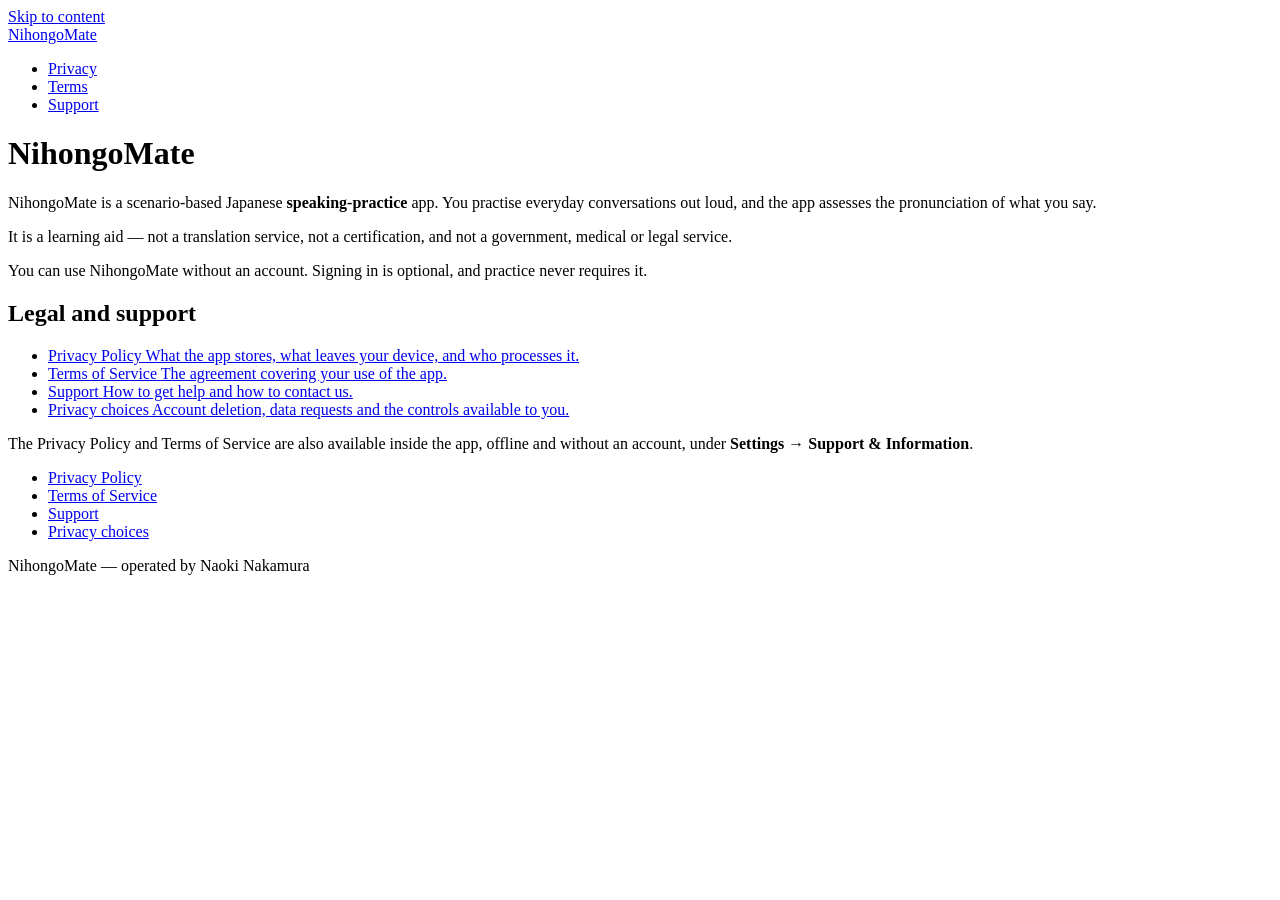
==== docs/index.html @ f735fbd3 "chore: prepare GitHub Pages source" ====
<!doctype html>
<html lang="en">
  <head>
    <meta charset="utf-8" />
    <meta name="viewport" content="width=device-width, initial-scale=1" />
    <title>NihongoMate — Japanese speaking practice</title>
    <meta
      name="description"
      content="NihongoMate is a scenario-based Japanese speaking-practice app. Read our Privacy Policy, Terms of Service, support information and privacy choices."
    />
    <link rel="canonical" href="https://nihongomate.com/" />
    <link rel="stylesheet" href="/assets/site.css" />
  </head>
  <body>
    <a class="skip-link" href="#main">Skip to content</a>

    <header class="site-header">
      <div class="wrap">
        <a class="brand" href="/">NihongoMate</a>
        <nav class="site-nav" aria-label="Primary">
          <ul>
            <li><a href="/privacy">Privacy</a></li>
            <li><a href="/terms">Terms</a></li>
            <li><a href="/support">Support</a></li>
          </ul>
        </nav>
      </div>
    </header>

    <main id="main">
      <div class="wrap">
        <h1>NihongoMate</h1>
        <p class="lede">
          NihongoMate is a scenario-based Japanese <strong>speaking-practice</strong> app. You
          practise everyday conversations out loud, and the app assesses the pronunciation of what
          you say.
        </p>

        <p>
          It is a learning aid — not a translation service, not a certification, and not a
          government, medical or legal service.
        </p>

        <p>
          You can use NihongoMate without an account. Signing in is optional, and practice never
          requires it.
        </p>

        <h2>Legal and support</h2>

        <ul class="card-grid">
          <li class="card">
            <a href="/privacy">
              <span class="card-title">Privacy Policy</span>
              <span class="card-desc">What the app stores, what leaves your device, and who processes it.</span>
            </a>
          </li>
          <li class="card">
            <a href="/terms">
              <span class="card-title">Terms of Service</span>
              <span class="card-desc">The agreement covering your use of the app.</span>
            </a>
          </li>
          <li class="card">
            <a href="/support">
              <span class="card-title">Support</span>
              <span class="card-desc">How to get help and how to contact us.</span>
            </a>
          </li>
          <li class="card">
            <a href="/privacy-choices">
              <span class="card-title">Privacy choices</span>
              <span class="card-desc">Account deletion, data requests and the controls available to you.</span>
            </a>
          </li>
        </ul>

        <div class="note">
          <p>
            The Privacy Policy and Terms of Service are also available inside the app, offline and
            without an account, under <strong>Settings → Support &amp; Information</strong>.
          </p>
        </div>
      </div>
    </main>

    <footer class="site-footer">
      <div class="wrap">
        <nav aria-label="Footer">
          <ul>
            <li><a href="/privacy">Privacy Policy</a></li>
            <li><a href="/terms">Terms of Service</a></li>
            <li><a href="/support">Support</a></li>
            <li><a href="/privacy-choices">Privacy choices</a></li>
          </ul>
        </nav>
        <p>NihongoMate — operated by Naoki Nakamura</p>
      </div>
    </footer>
  </body>
</html>
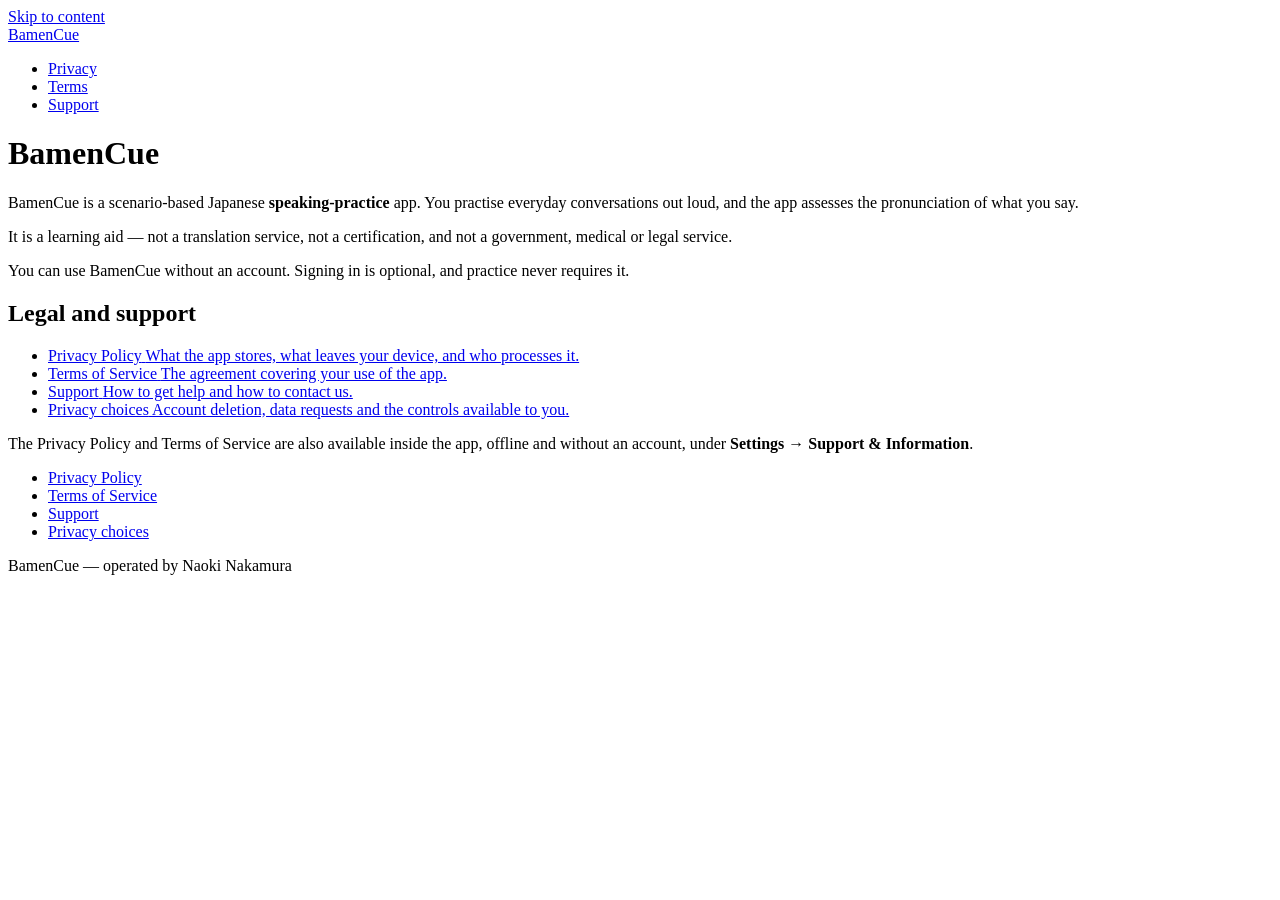
==== commit c09ab6a5: "chore: migrate public site branding to BamenCue Rename the current-facing product brand NihongoMate " ====
--- a/docs/index.html
+++ b/docs/index.html
@@ -3,12 +3,12 @@
   <head>
     <meta charset="utf-8" />
     <meta name="viewport" content="width=device-width, initial-scale=1" />
-    <title>NihongoMate — Japanese speaking practice</title>
+    <title>BamenCue — Japanese speaking practice</title>
     <meta
       name="description"
-      content="NihongoMate is a scenario-based Japanese speaking-practice app. Read our Privacy Policy, Terms of Service, support information and privacy choices."
+      content="BamenCue is a scenario-based Japanese speaking-practice app. Read our Privacy Policy, Terms of Service, support information and privacy choices."
     />
-    <link rel="canonical" href="https://nihongomate.com/" />
+    <link rel="canonical" href="https://bamencue.com/" />
     <link rel="stylesheet" href="/assets/site.css" />
   </head>
   <body>
@@ -16,7 +16,7 @@
 
     <header class="site-header">
       <div class="wrap">
-        <a class="brand" href="/">NihongoMate</a>
+        <a class="brand" href="/">BamenCue</a>
         <nav class="site-nav" aria-label="Primary">
           <ul>
             <li><a href="/privacy">Privacy</a></li>
@@ -29,9 +29,9 @@
 
     <main id="main">
       <div class="wrap">
-        <h1>NihongoMate</h1>
+        <h1>BamenCue</h1>
         <p class="lede">
-          NihongoMate is a scenario-based Japanese <strong>speaking-practice</strong> app. You
+          BamenCue is a scenario-based Japanese <strong>speaking-practice</strong> app. You
           practise everyday conversations out loud, and the app assesses the pronunciation of what
           you say.
         </p>
@@ -42,7 +42,7 @@
         </p>
 
         <p>
-          You can use NihongoMate without an account. Signing in is optional, and practice never
+          You can use BamenCue without an account. Signing in is optional, and practice never
           requires it.
         </p>
 
@@ -94,7 +94,7 @@
             <li><a href="/privacy-choices">Privacy choices</a></li>
           </ul>
         </nav>
-        <p>NihongoMate — operated by Naoki Nakamura</p>
+        <p>BamenCue — operated by Naoki Nakamura</p>
       </div>
     </footer>
   </body>
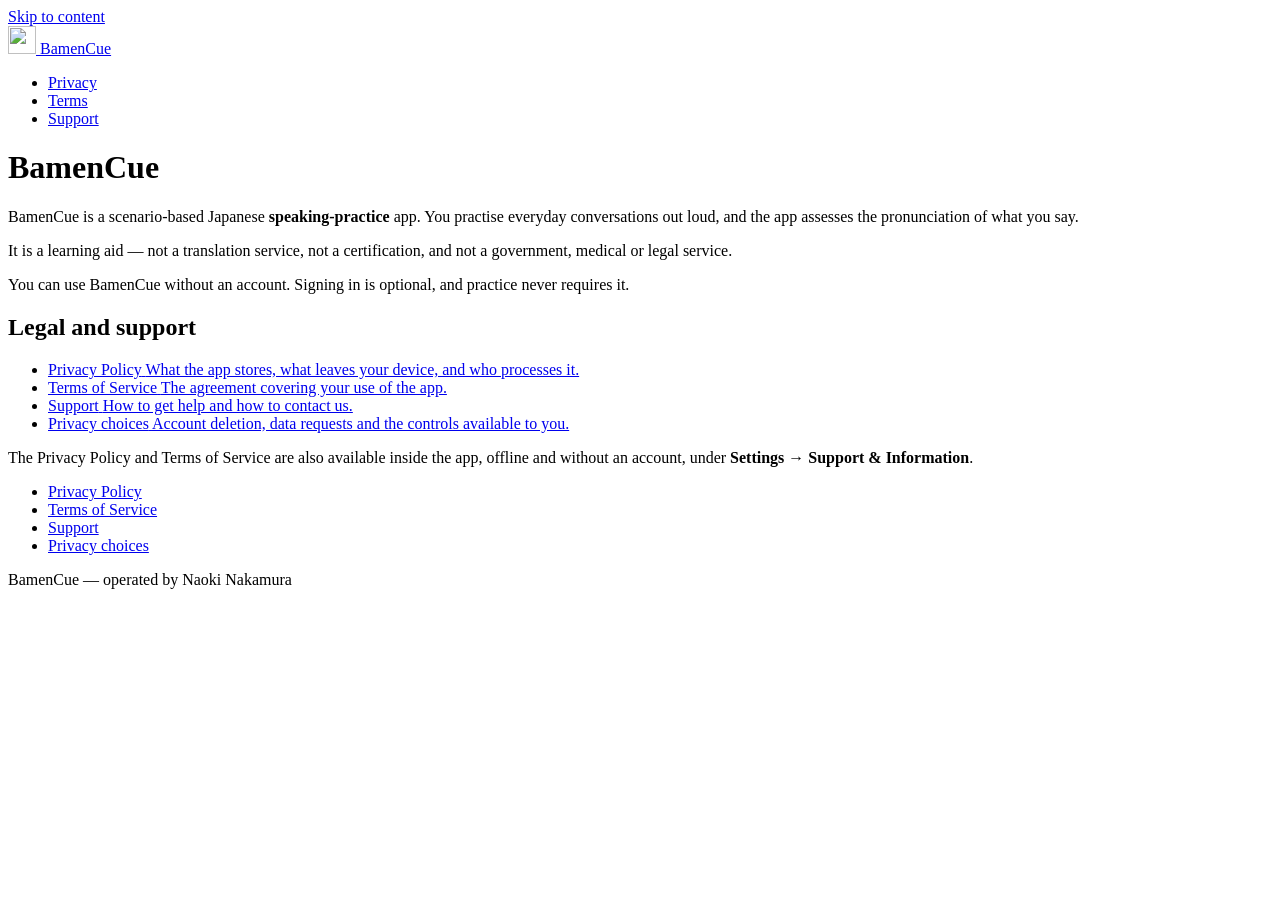
==== commit bb66a4a3: "feat(site): show the app icon in the header and browser favicon The site carried the wordmark only, " ====
--- a/docs/index.html
+++ b/docs/index.html
@@ -9,6 +9,9 @@
       content="BamenCue is a scenario-based Japanese speaking-practice app. Read our Privacy Policy, Terms of Service, support information and privacy choices."
     />
     <link rel="canonical" href="https://bamencue.com/" />
+    <link rel="icon" href="/favicon.ico" sizes="16x16 32x32 48x48" />
+    <link rel="icon" type="image/png" href="/assets/bamencue-icon-96.png" sizes="96x96" />
+    <link rel="apple-touch-icon" href="/assets/apple-touch-icon-180.png" />
     <link rel="stylesheet" href="/assets/site.css" />
   </head>
   <body>
@@ -16,7 +19,16 @@
 
     <header class="site-header">
       <div class="wrap">
-        <a class="brand" href="/">BamenCue</a>
+        <a class="brand" href="/">
+          <img
+            class="brand-mark"
+            src="/assets/bamencue-icon-96.png"
+            alt=""
+            width="28"
+            height="28"
+          />
+          BamenCue
+        </a>
         <nav class="site-nav" aria-label="Primary">
           <ul>
             <li><a href="/privacy">Privacy</a></li>
